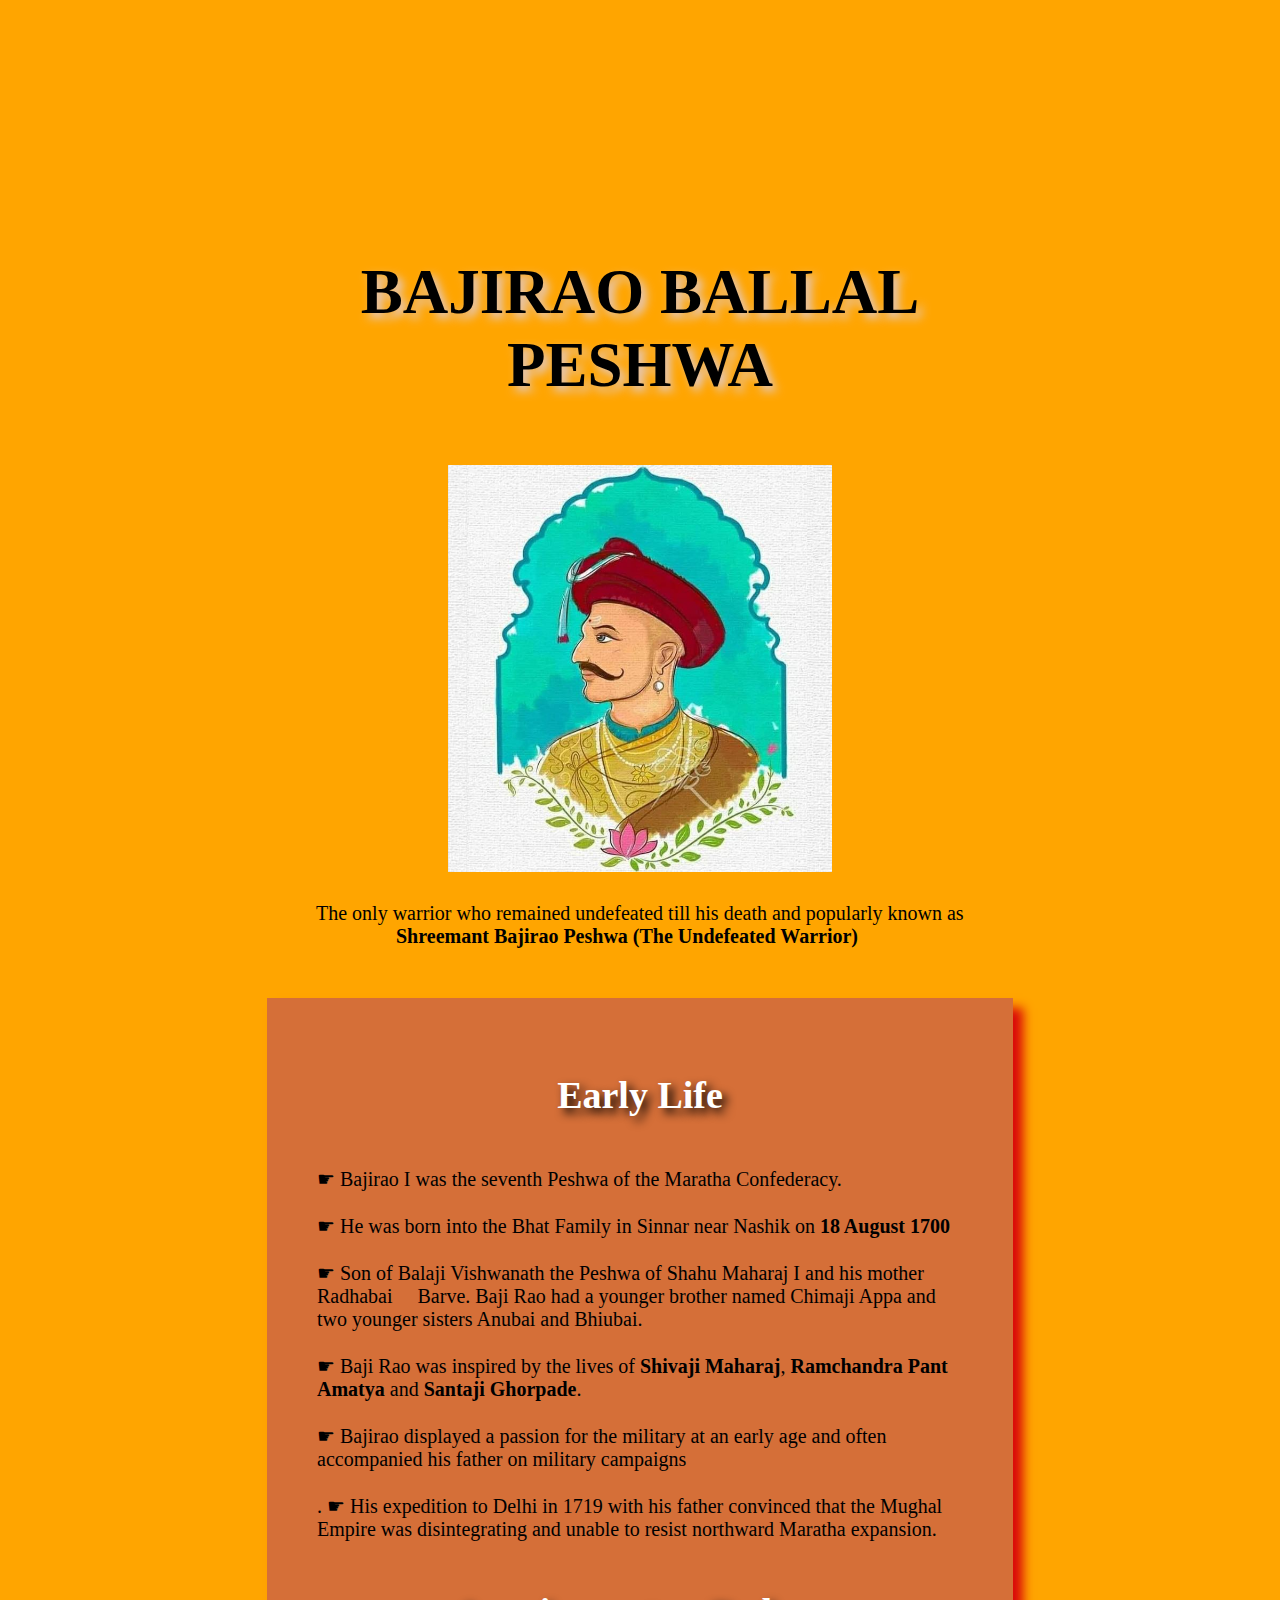
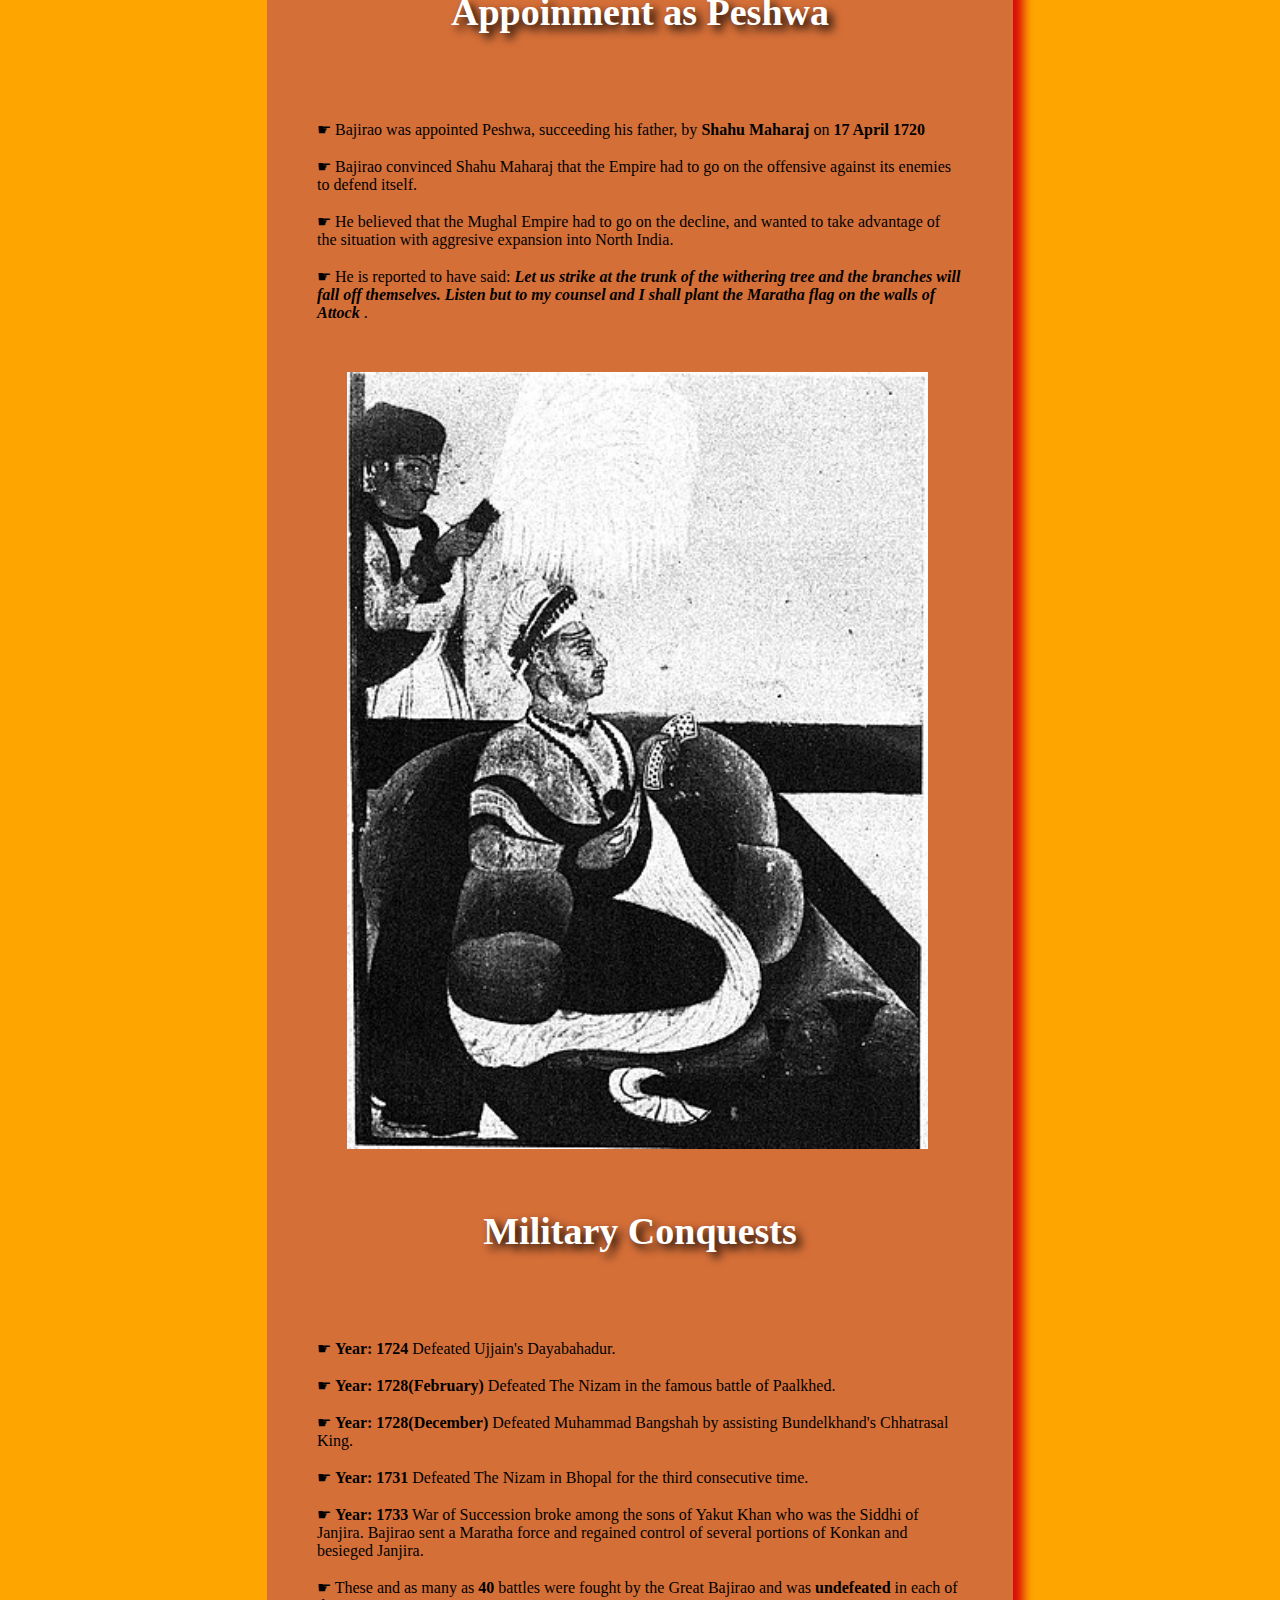
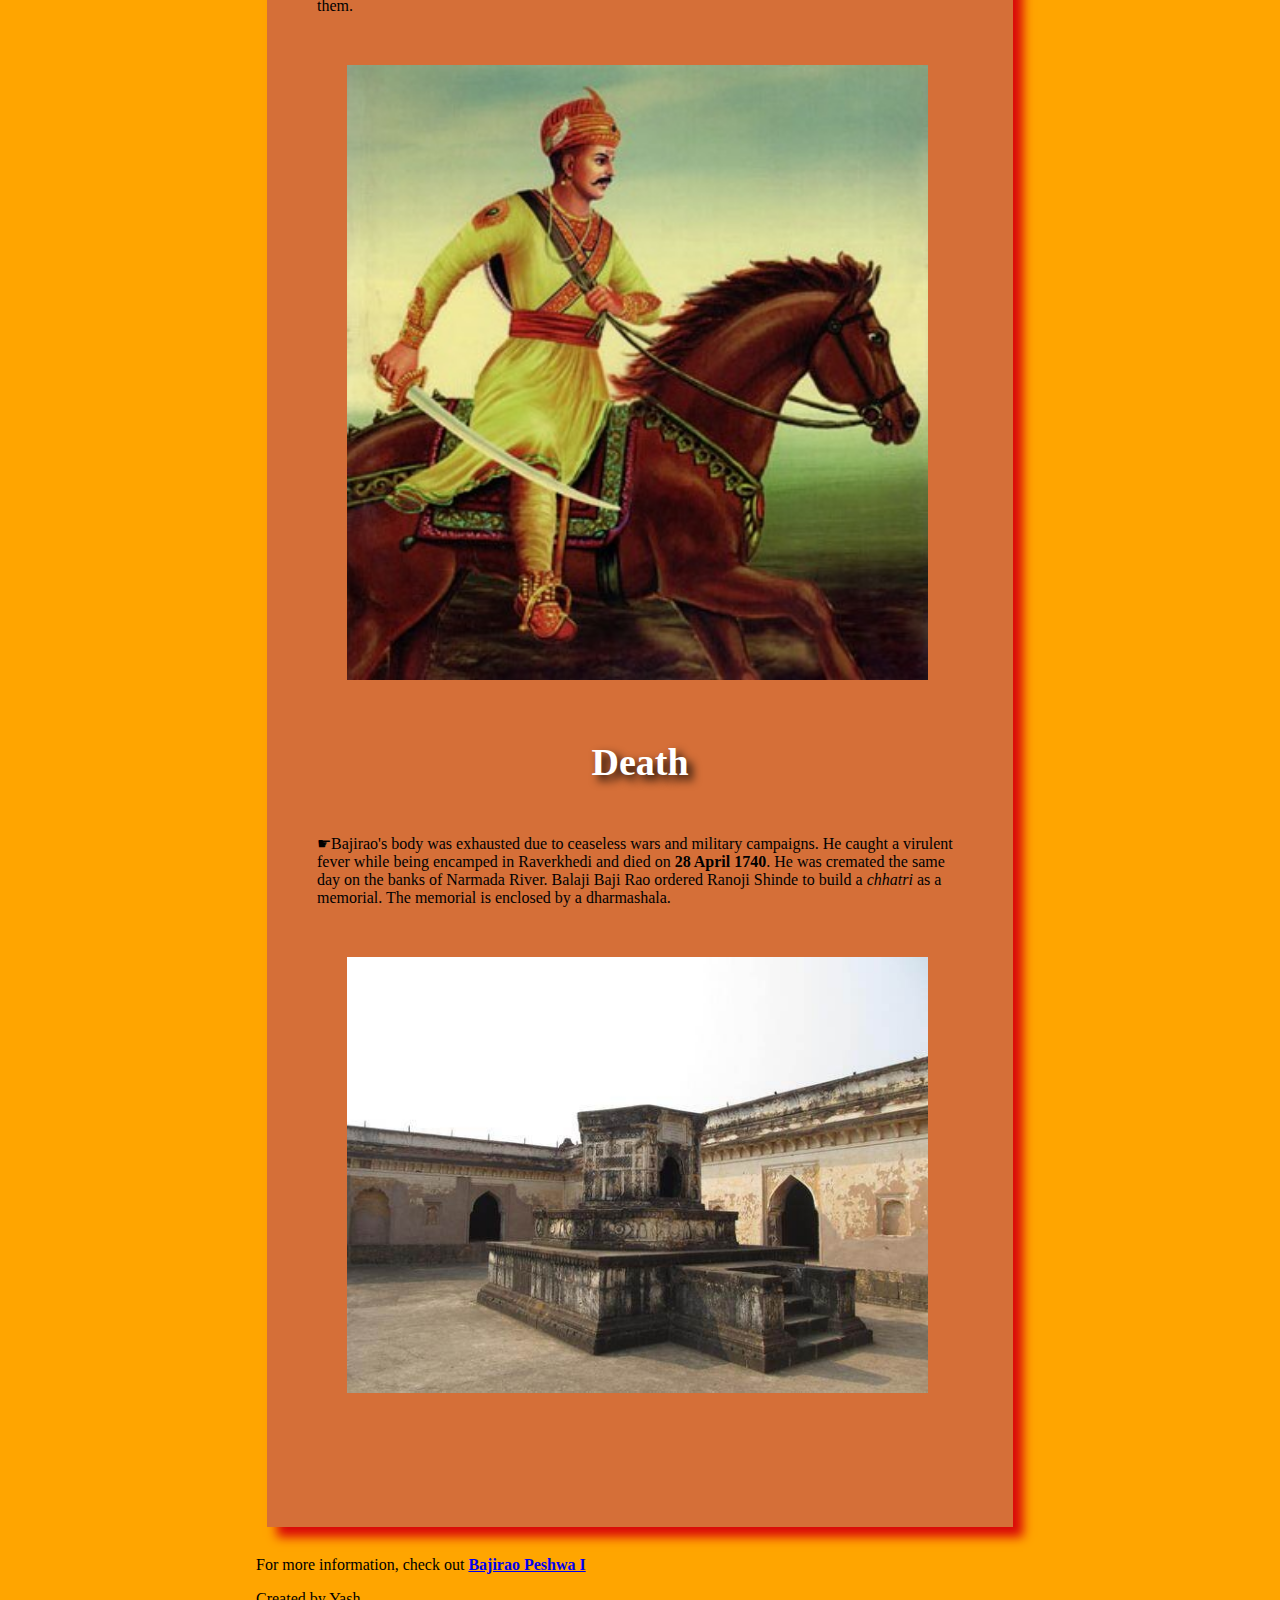
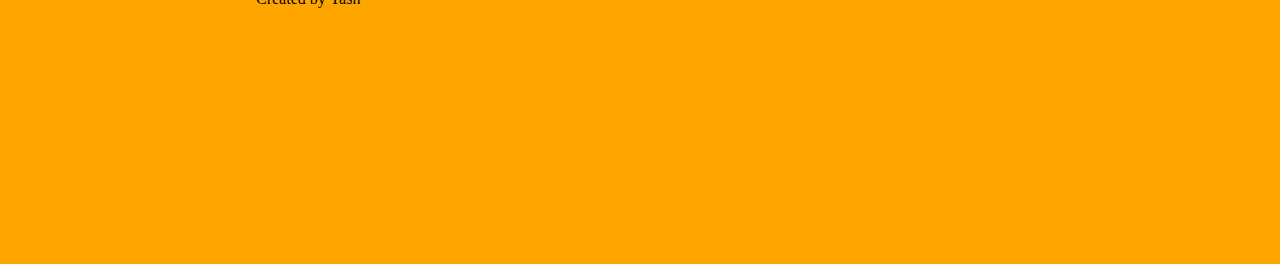
==== Task2_of_Level2/index2.html @ dda48a8b "Add files via upload" ====
<!DOCTYPE html>
<html lang="en">

<head>
    <meta charset="UTF-8">
    <meta http-equiv="X-UA-Compatible" content="IE=edge">
    <meta name="viewport" content="width=device-width, initial-scale=1.0">
    <title>Atribute Page</title>
    <link rel="stylesheet" href="./style.css">
</head>

<body>
    <main id="main">

        <!-- Title of the page -->
        <h3 id="title">
            BAJIRAO BALLAL PESHWA
        </h3>

        <span id="img">

            <!--Image of the Tribute Person-->
            <img src="Bajirao.jpeg" id="image"
                alt="Error Loading Image" class="center">
            <small id="caption">
               &emsp;&emsp;&emsp;The only warrior who remained undefeated till his death and popularly known as  <br>
                <strong>&emsp;&emsp;&emsp;&emsp;&emsp;&emsp;&emsp;Shreemant Bajirao Peshwa (The Undefeated Warrior)</strong>
            </small>
        </span>

        <div id="tribute-data">

            <!--Achievements and other
				details of the person-->
            <h1 class="title-Baji">
                Early Life
            </h1>



            <p class="para">
                ☛ Bajirao I was the seventh Peshwa of the Maratha Confederacy.<br><br>
        ☛ He was born into the Bhat Family in Sinnar near Nashik on <strong> 18 August 1700</strong><br><br>
        ☛ Son of Balaji Vishwanath the Peshwa of Shahu Maharaj I and his mother Radhabai &emsp;Barve. Baji Rao had a younger brother named Chimaji Appa and two younger sisters Anubai and Bhiubai.<br><br>
        ☛ Baji Rao was inspired by the lives of <b>Shivaji Maharaj</b>, <b>Ramchandra Pant Amatya</b> and <b>Santaji Ghorpade</b>.
        <br><br> ☛ Bajirao displayed a passion for the military at an early age and often accompanied his father on military campaigns <br><br>.
        ☛ His expedition to Delhi in 1719 with his father convinced that the Mughal Empire was disintegrating and unable to resist northward Maratha expansion. <br><br>
       
                
                <h1 class="title-Baji">
                    Appoinment as Peshwa 
                </h1>
                <br><br> ☛ Bajirao was appointed Peshwa, succeeding his father, by <b>Shahu Maharaj</b> on <b>17 April 1720</b>
                <br><br> ☛ Bajirao convinced Shahu Maharaj that the Empire had to go on the offensive against its enemies to defend itself.
                <br><br> ☛ He believed that the Mughal Empire had to go on the decline, and wanted to take advantage of the situation with aggresive expansion into North India.
                <br><br> ☛ He is reported to have said:  <em> <strong>Let us strike at the trunk of the withering tree and the branches will fall off themselves. Listen but to my counsel and I shall plant the Maratha flag on the walls of Attock </strong></em>.


                <img class="image-tribute" src="Early_life.jpg" alt="" class="center">
                <h1 class="title-Baji">
                    Military Conquests
                </h1>
                <br><br> ☛ <b>Year: 1724</b> Defeated Ujjain's Dayabahadur.
                <br><br> ☛ <b>Year: 1728(February)</b> Defeated The Nizam in the famous battle of Paalkhed.
                <br><br> ☛ <b>Year: 1728(December)</b> Defeated Muhammad Bangshah by assisting Bundelkhand's Chhatrasal King.
                <br><br> ☛ <b>Year: 1731</b> Defeated The Nizam in Bhopal for the third consecutive time.
                <br><br> ☛ <b>Year: 1733</b> War of Succession broke among the sons of Yakut Khan who was the Siddhi of Janjira. Bajirao sent a Maratha force and regained control of several portions of Konkan and besieged Janjira. 
                <br><br>☛ These and as many as <b>40</b> battles were fought by the Great Bajirao and was <b>undefeated</b> in each of them.

                <img class="image-tribute" src="Military.jpg" alt="">
                <h1 class="title-Baji">
                    Death 
                </h1>
                 ☛Bajirao's body was exhausted due to ceaseless wars and military campaigns. He caught a virulent fever while being encamped in Raverkhedi and died on <b>28 April 1740</b>. He was cremated the same day on the banks of Narmada River.
                Balaji Baji Rao ordered Ranoji Shinde to build a <em>chhatri</em> as a memorial. The memorial is enclosed by a dharmashala. 

                <img class="image-tribute" src="Death1.jpg" alt="">
                <h1 class="title-Baji">
            </p>


        </div>
        <br>
         For more information,
        check out
        <a href="https://en.wikipedia.org/wiki/Bajirao_I"><strong>Bajirao Peshwa I</strong></a><br>
        <p>Created by Yash</p>
                    
                </a></a>
           
        </small>
    </main>
</body>

</html>
---- Task2_of_Level2/style.css ----
/* Styling the body element
		like body color and margin */

body {
  background-color: orange;
  margin: 20%;
}

/* Styling the Title and giving
		shadow to the title */
#title {
  text-align: center;
  text-shadow: 5px 5px 10px rgb(226, 203, 203);
  font-size: 7vh;
}

/* Setting width and display
		type of image */
img {
  display: inline-block;
  width: 50%;
  margin-bottom: 30px;
  margin-top: 30px;
}

.center {
  display: block;
  margin-left: auto;
  margin-right: auto;
  width: 50%;
}

/* Setting font color and font
		size of the image-caption */
#caption {
  font-size: 20px;
  font-family: Georgia;
  color: black;
  padding-top: 20px;
}

/* Styling the content of the page like-
		padding, font-size, font color etc.*/
div#tribute-data {
  background-color: #d56f38;
  box-shadow: 10px 10px 10px #da0909;
  font-family: Georgia;
  padding: 50px 50px;
  margin: 11px;
  margin-top: 50px;
}

/* Styling the title of the content */
h1.title-Baji {
  font-size: 38px;
  color: white;
  text-align: center;
  text-shadow: 5px 5px 10px black;
  margin-bottom: 50px;
}

/* Styling the link provided at the end */
#tribute-link {
  text-decoration: none;
  color: black;
}

.para {
  font-size: 20px;
}
.image-tribute {
  margin-top: 50px;
  width: 90%;
  height: 70%;
  margin-left: 30px;
}
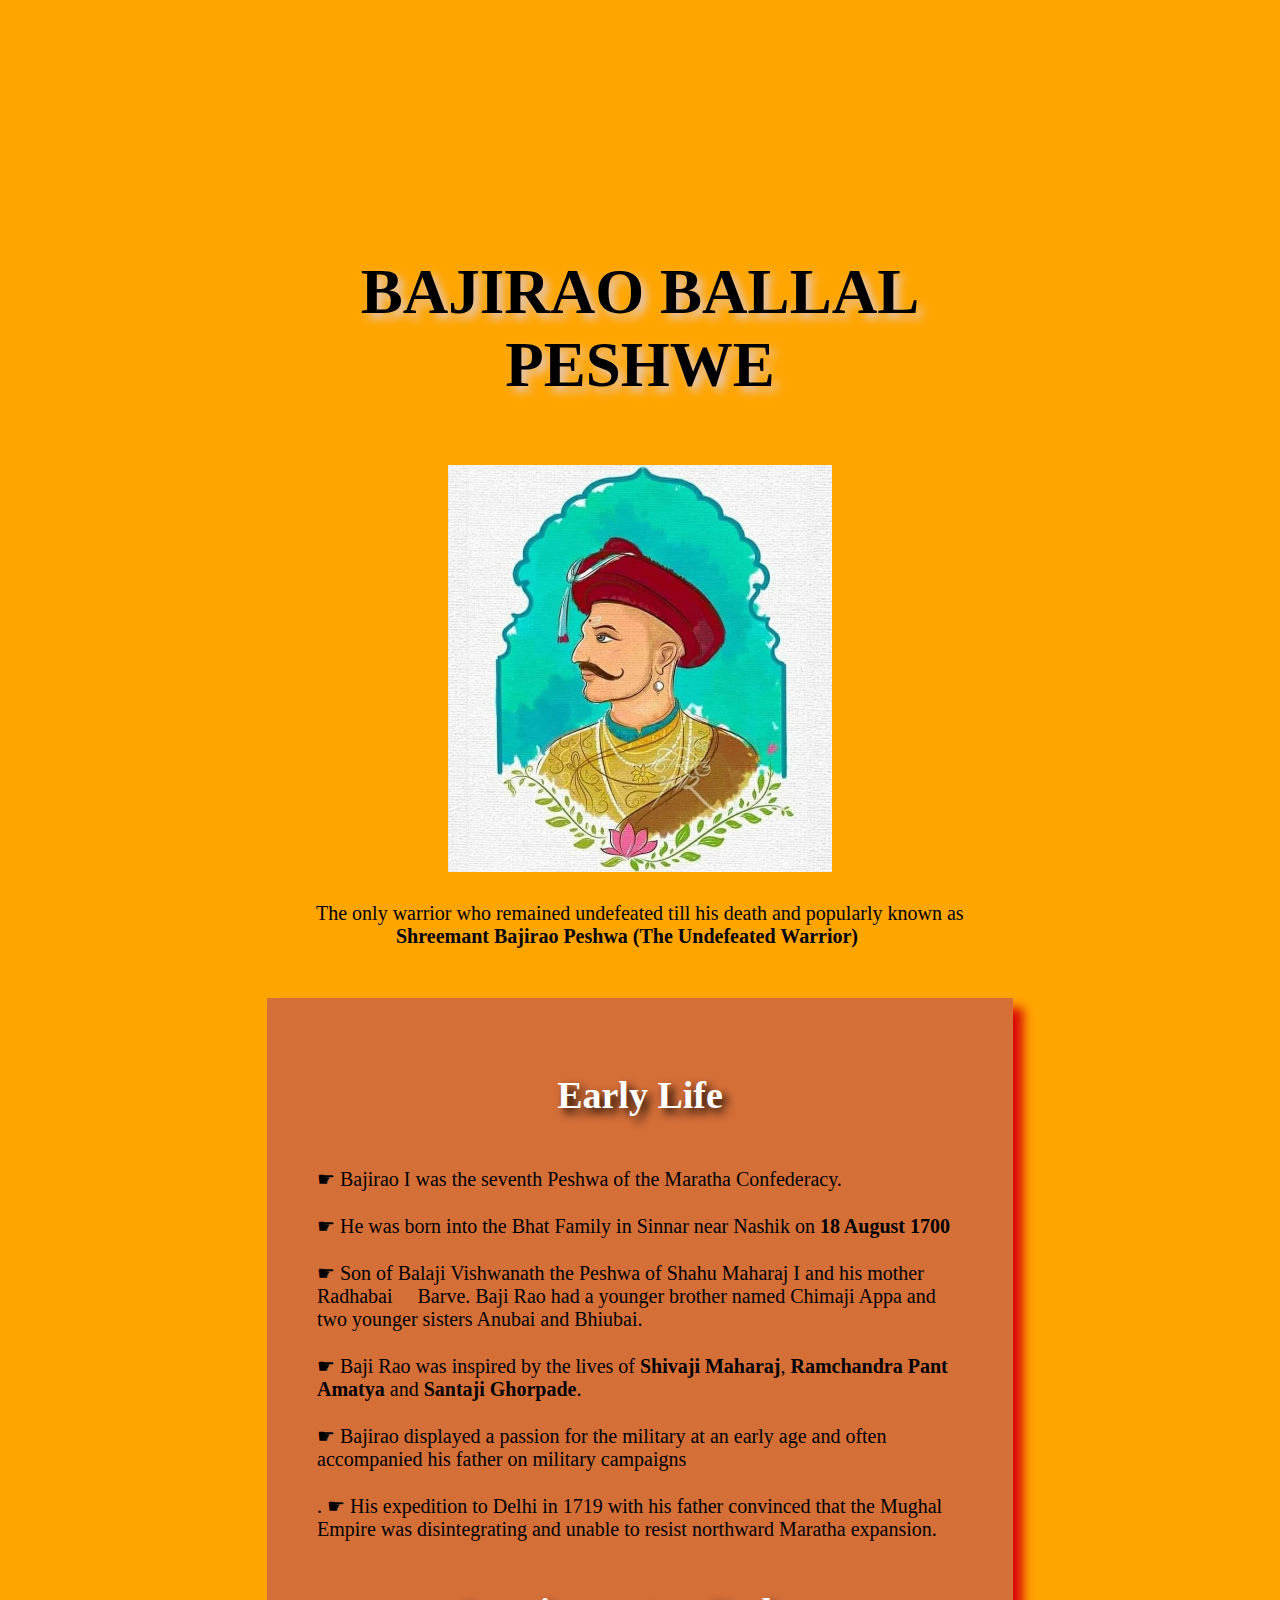
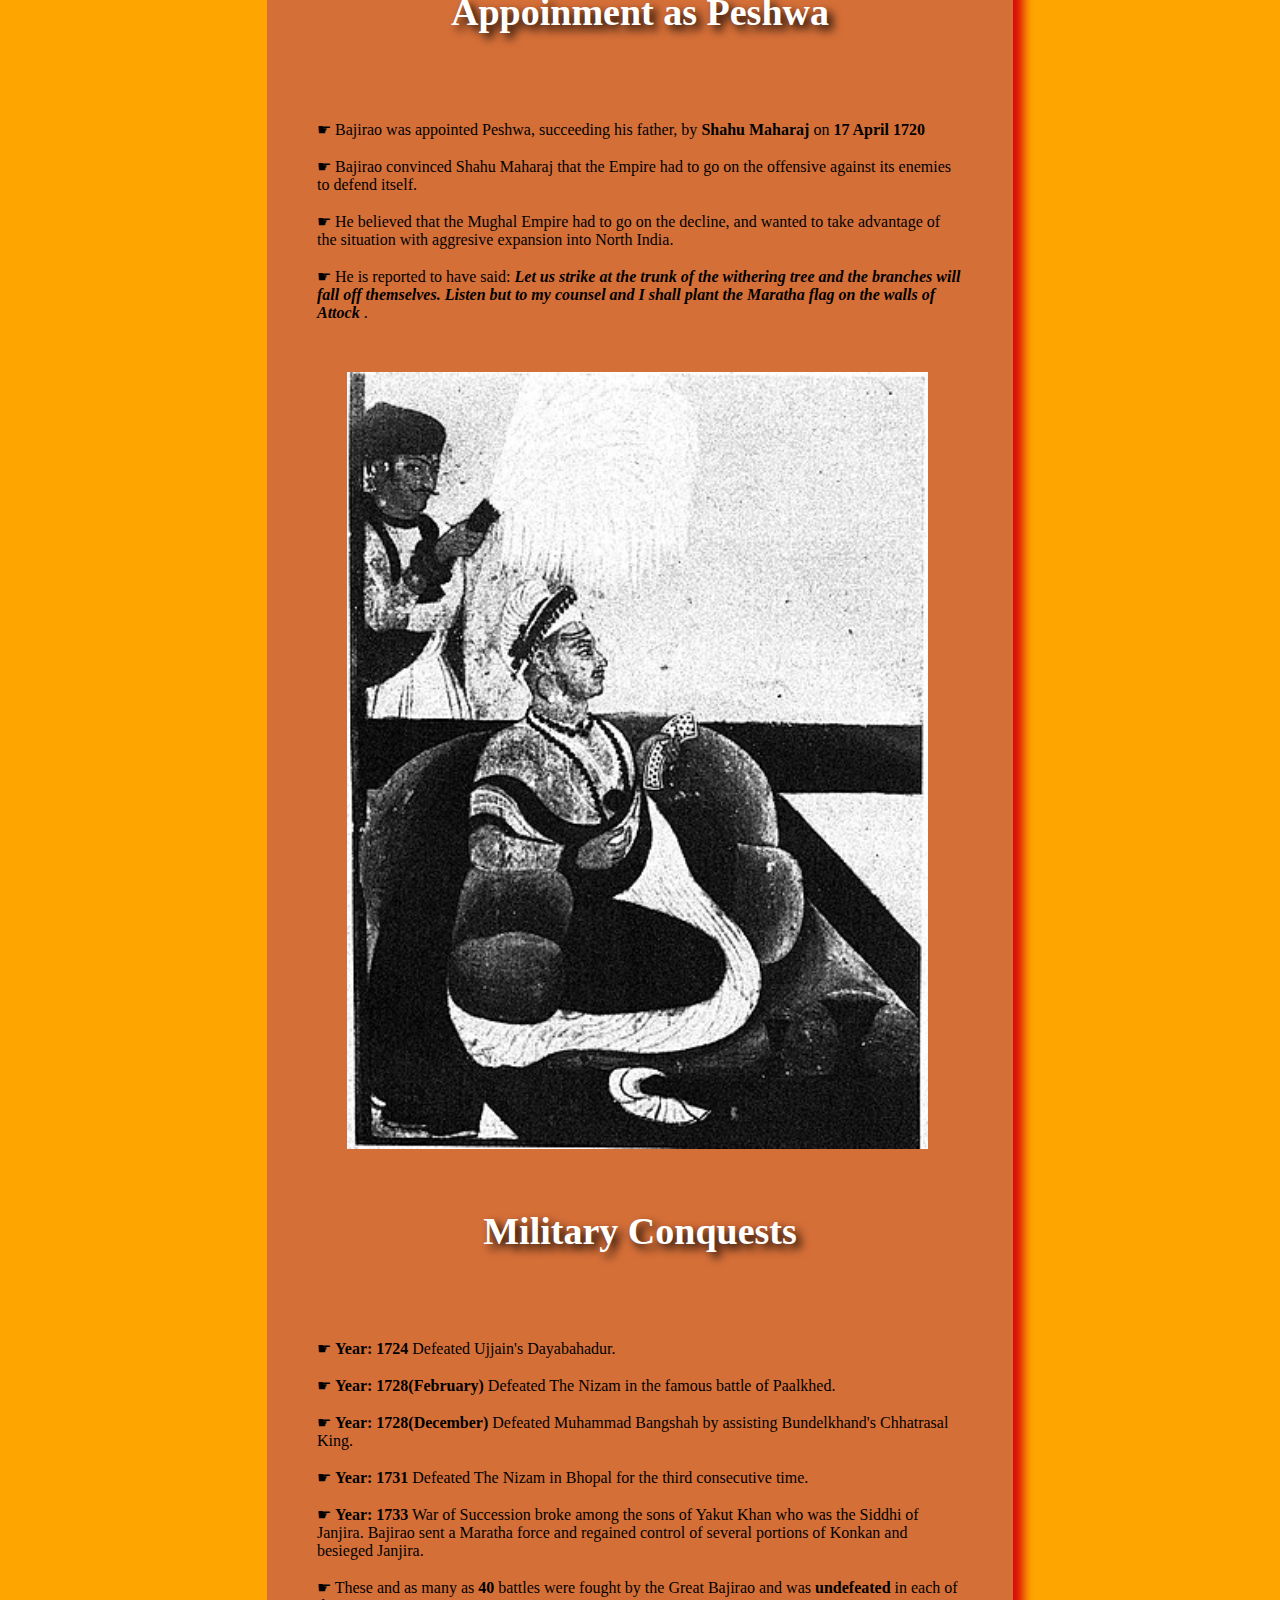
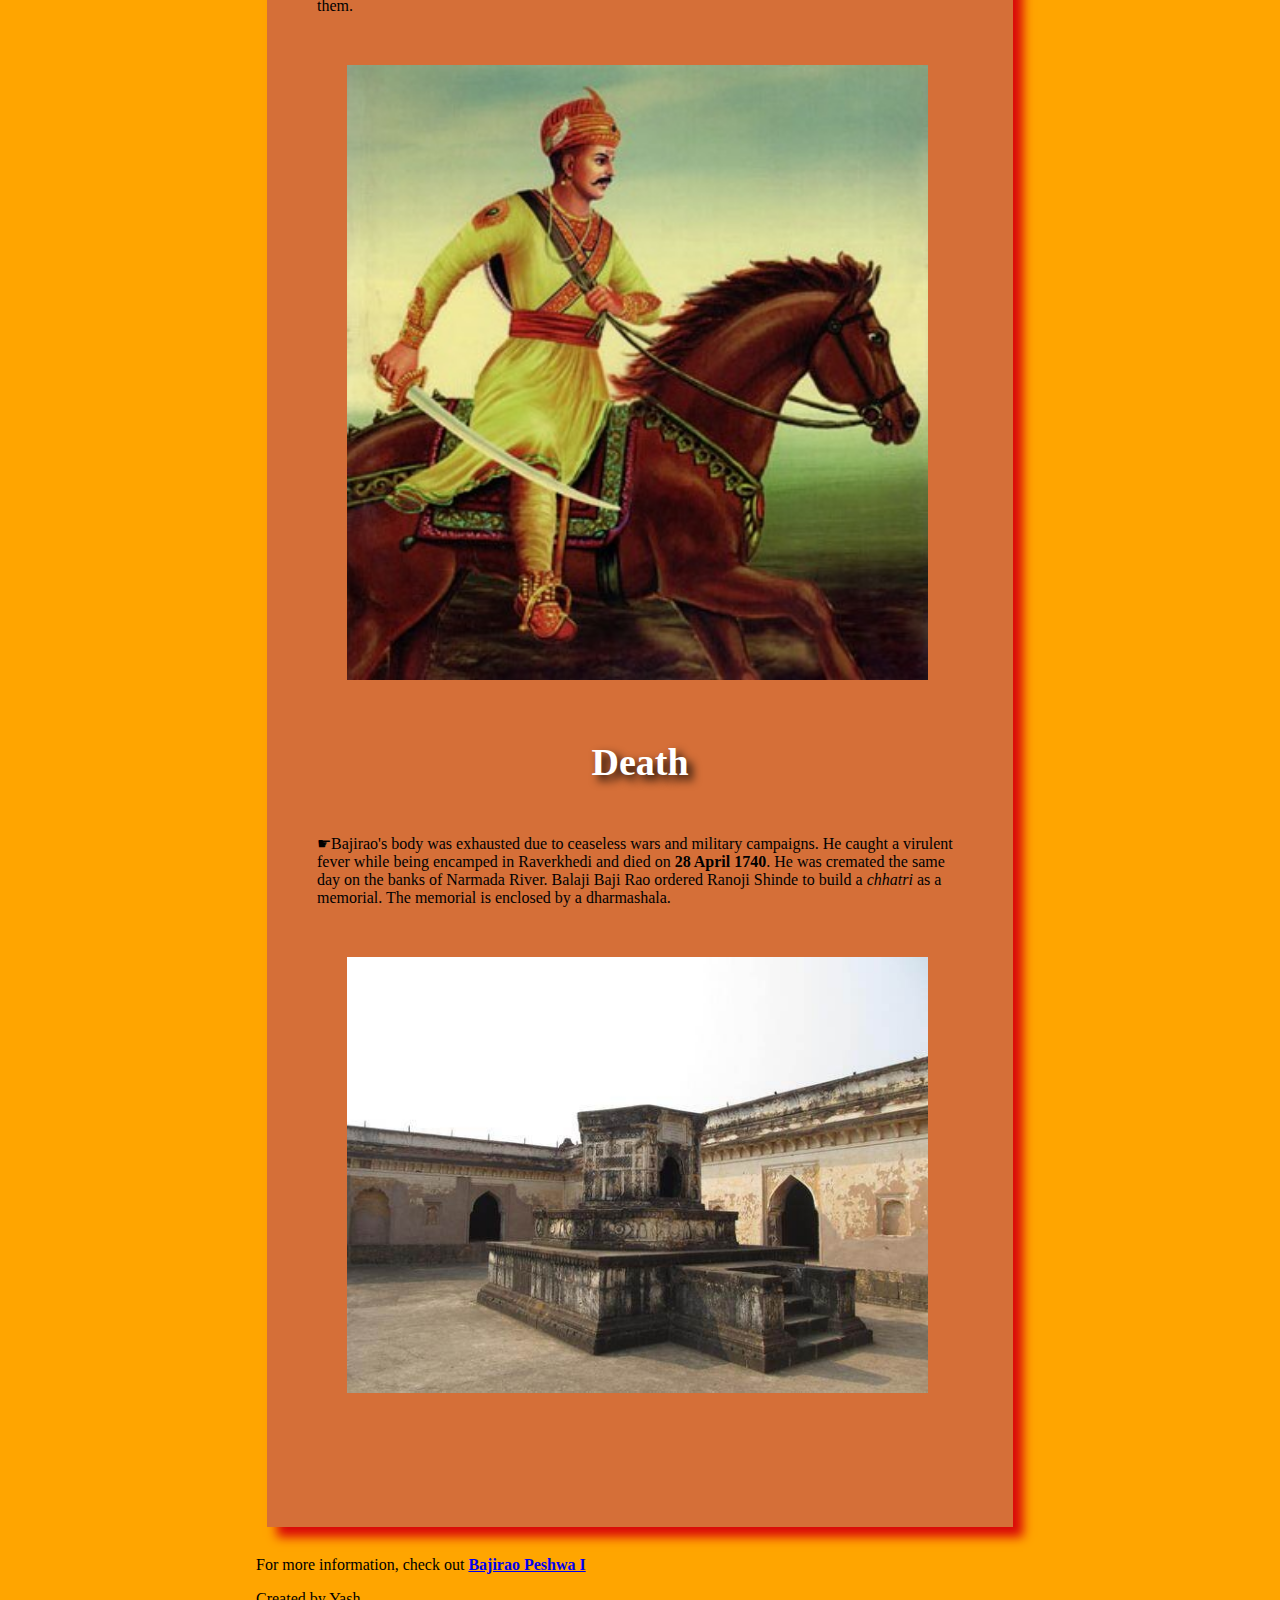
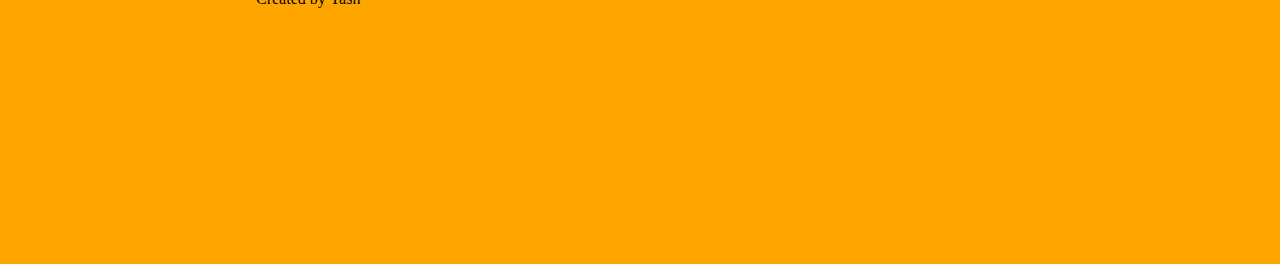
==== commit c9656d52: "Update index2.html" ====
--- a/Task2_of_Level2/index2.html
+++ b/Task2_of_Level2/index2.html
@@ -14,7 +14,7 @@
 
         <!-- Title of the page -->
         <h3 id="title">
-            BAJIRAO BALLAL PESHWA
+            BAJIRAO BALLAL PESHWE
         </h3>
 
         <span id="img">
@@ -92,4 +92,4 @@
     </main>
 </body>
 
-</html>+</html>
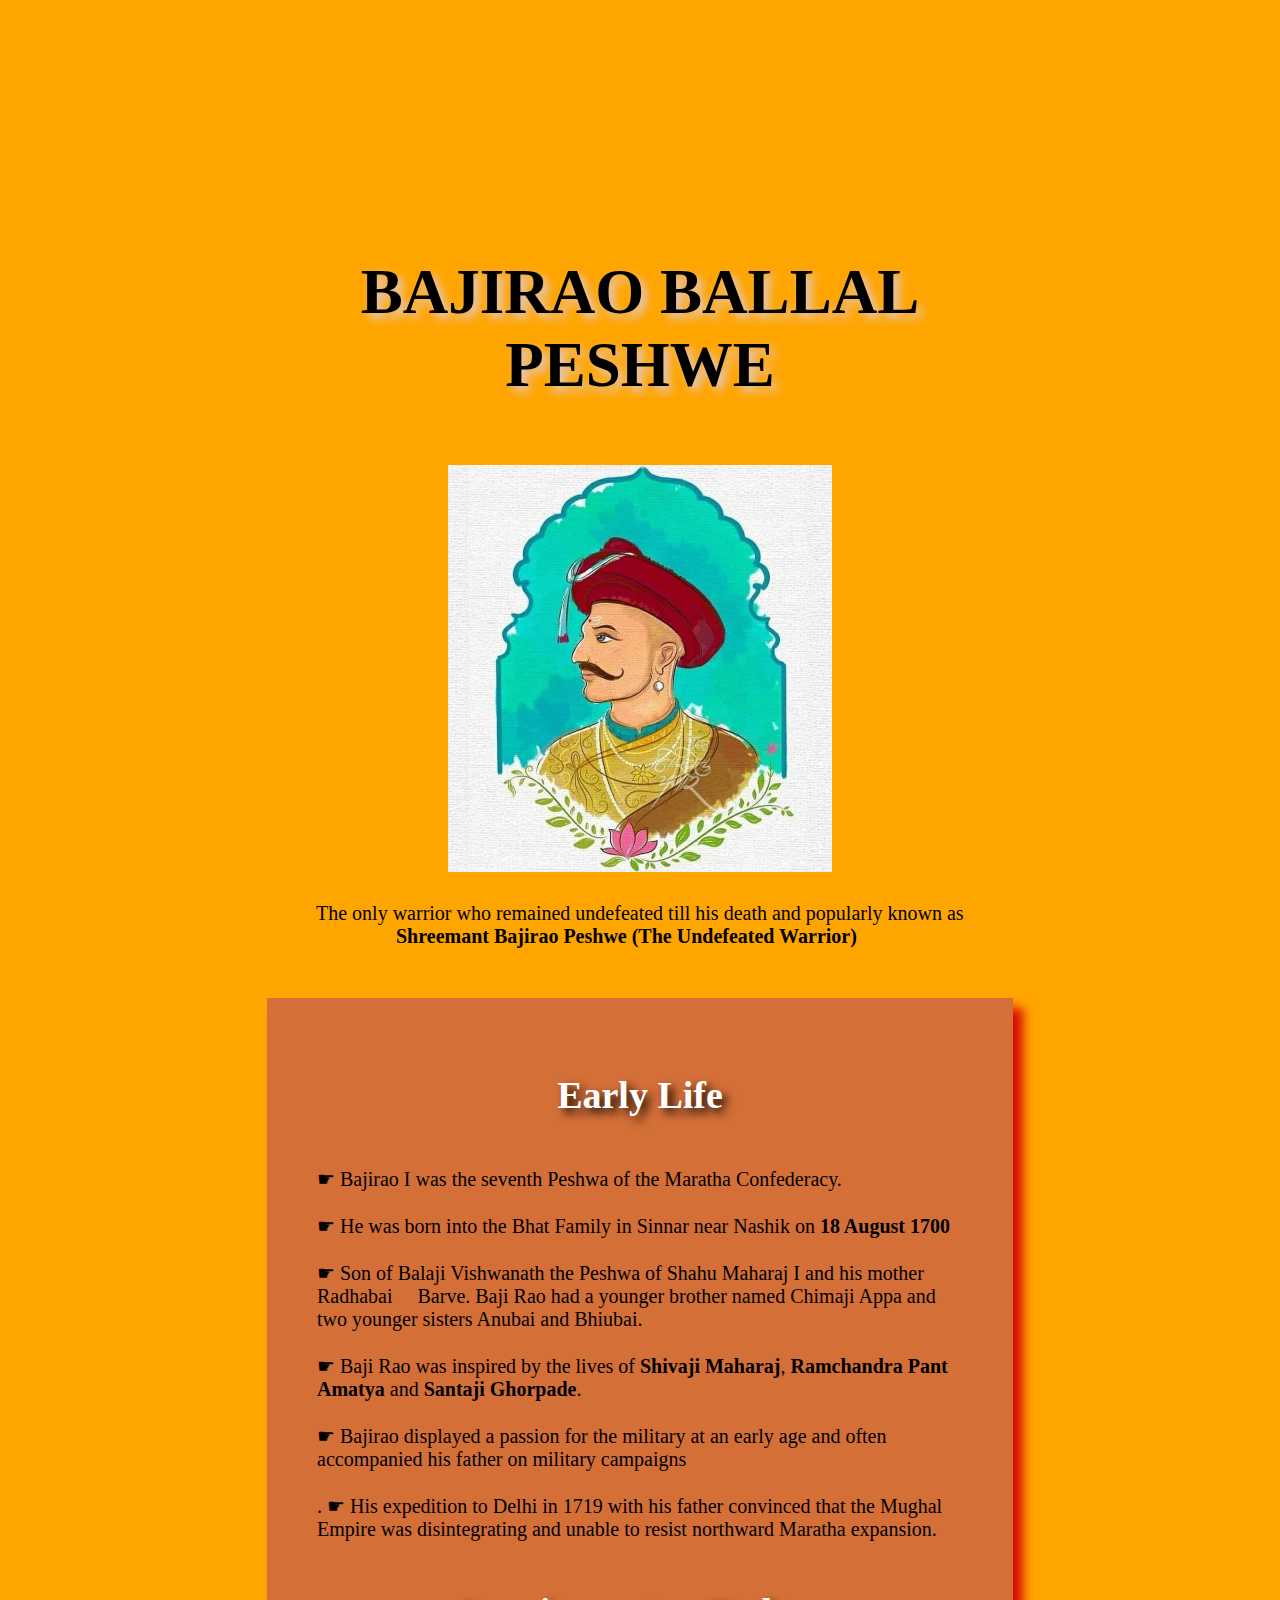
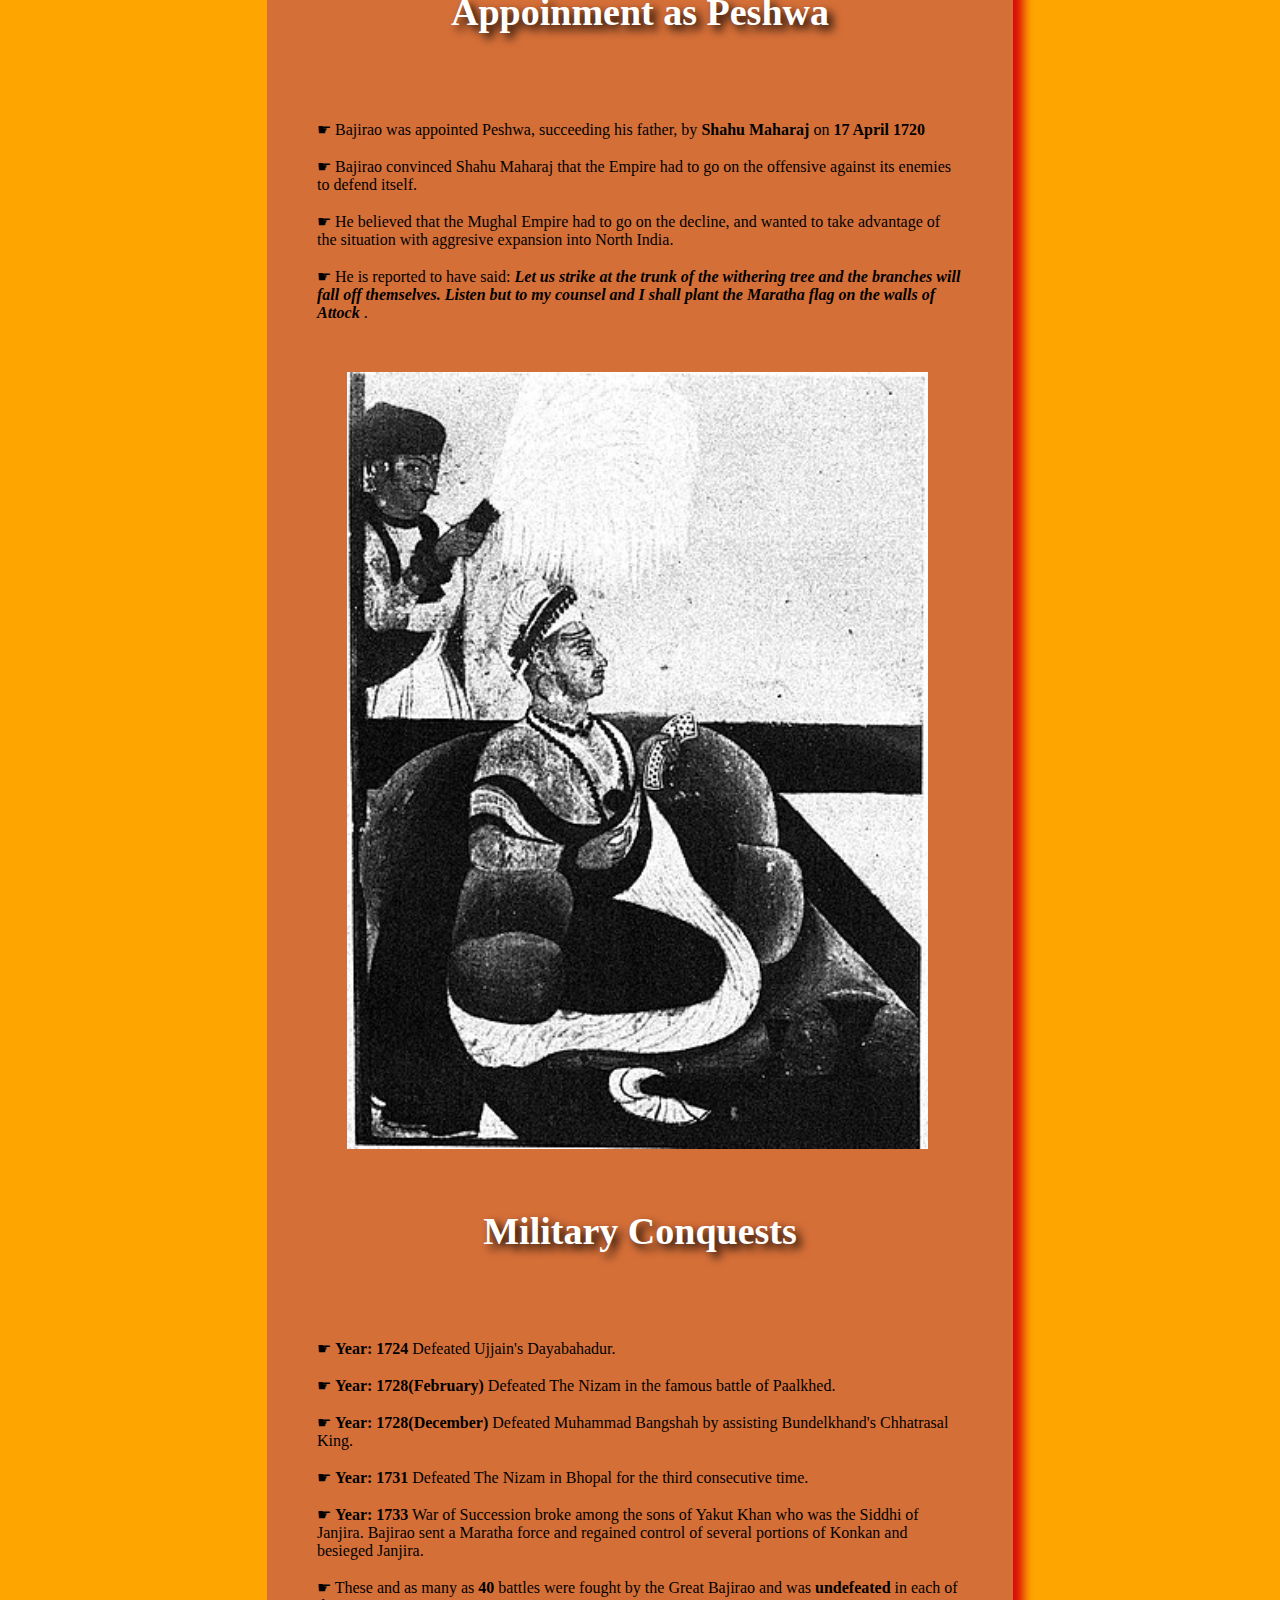
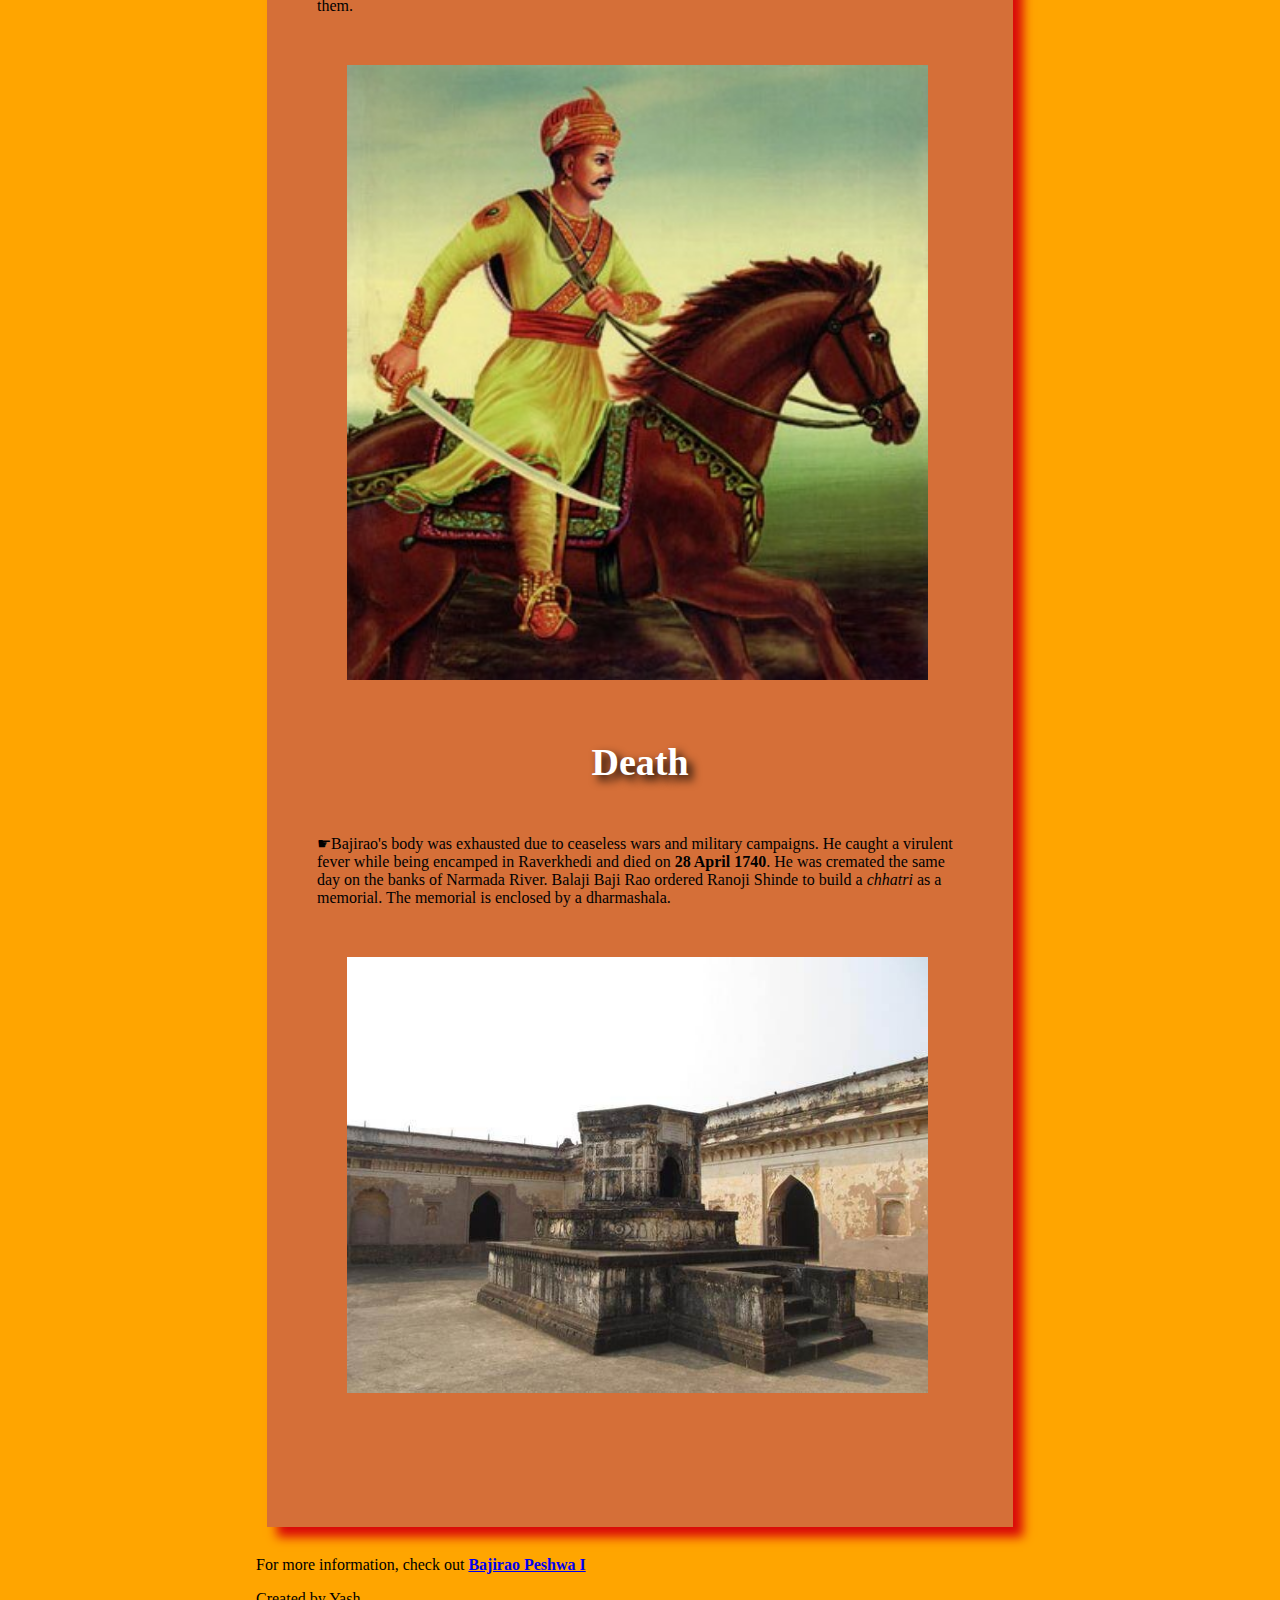
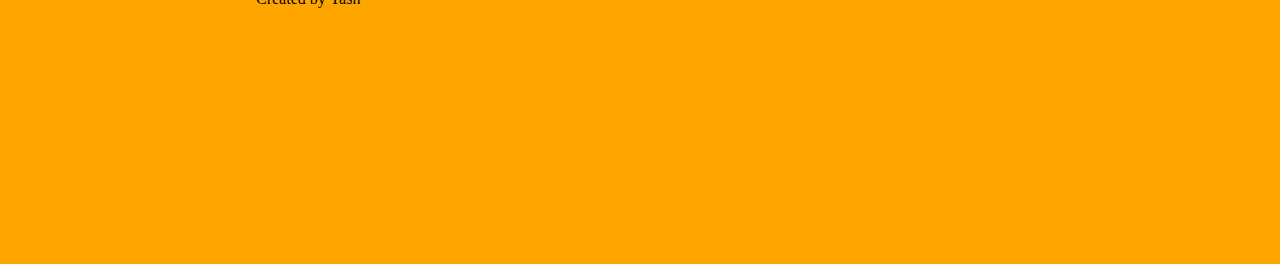
==== commit 89708810: "Update index2.html" ====
--- a/Task2_of_Level2/index2.html
+++ b/Task2_of_Level2/index2.html
@@ -24,7 +24,7 @@
                 alt="Error Loading Image" class="center">
             <small id="caption">
                &emsp;&emsp;&emsp;The only warrior who remained undefeated till his death and popularly known as  <br>
-                <strong>&emsp;&emsp;&emsp;&emsp;&emsp;&emsp;&emsp;Shreemant Bajirao Peshwa (The Undefeated Warrior)</strong>
+                <strong>&emsp;&emsp;&emsp;&emsp;&emsp;&emsp;&emsp;Shreemant Bajirao Peshwe (The Undefeated Warrior)</strong>
             </small>
         </span>
 
